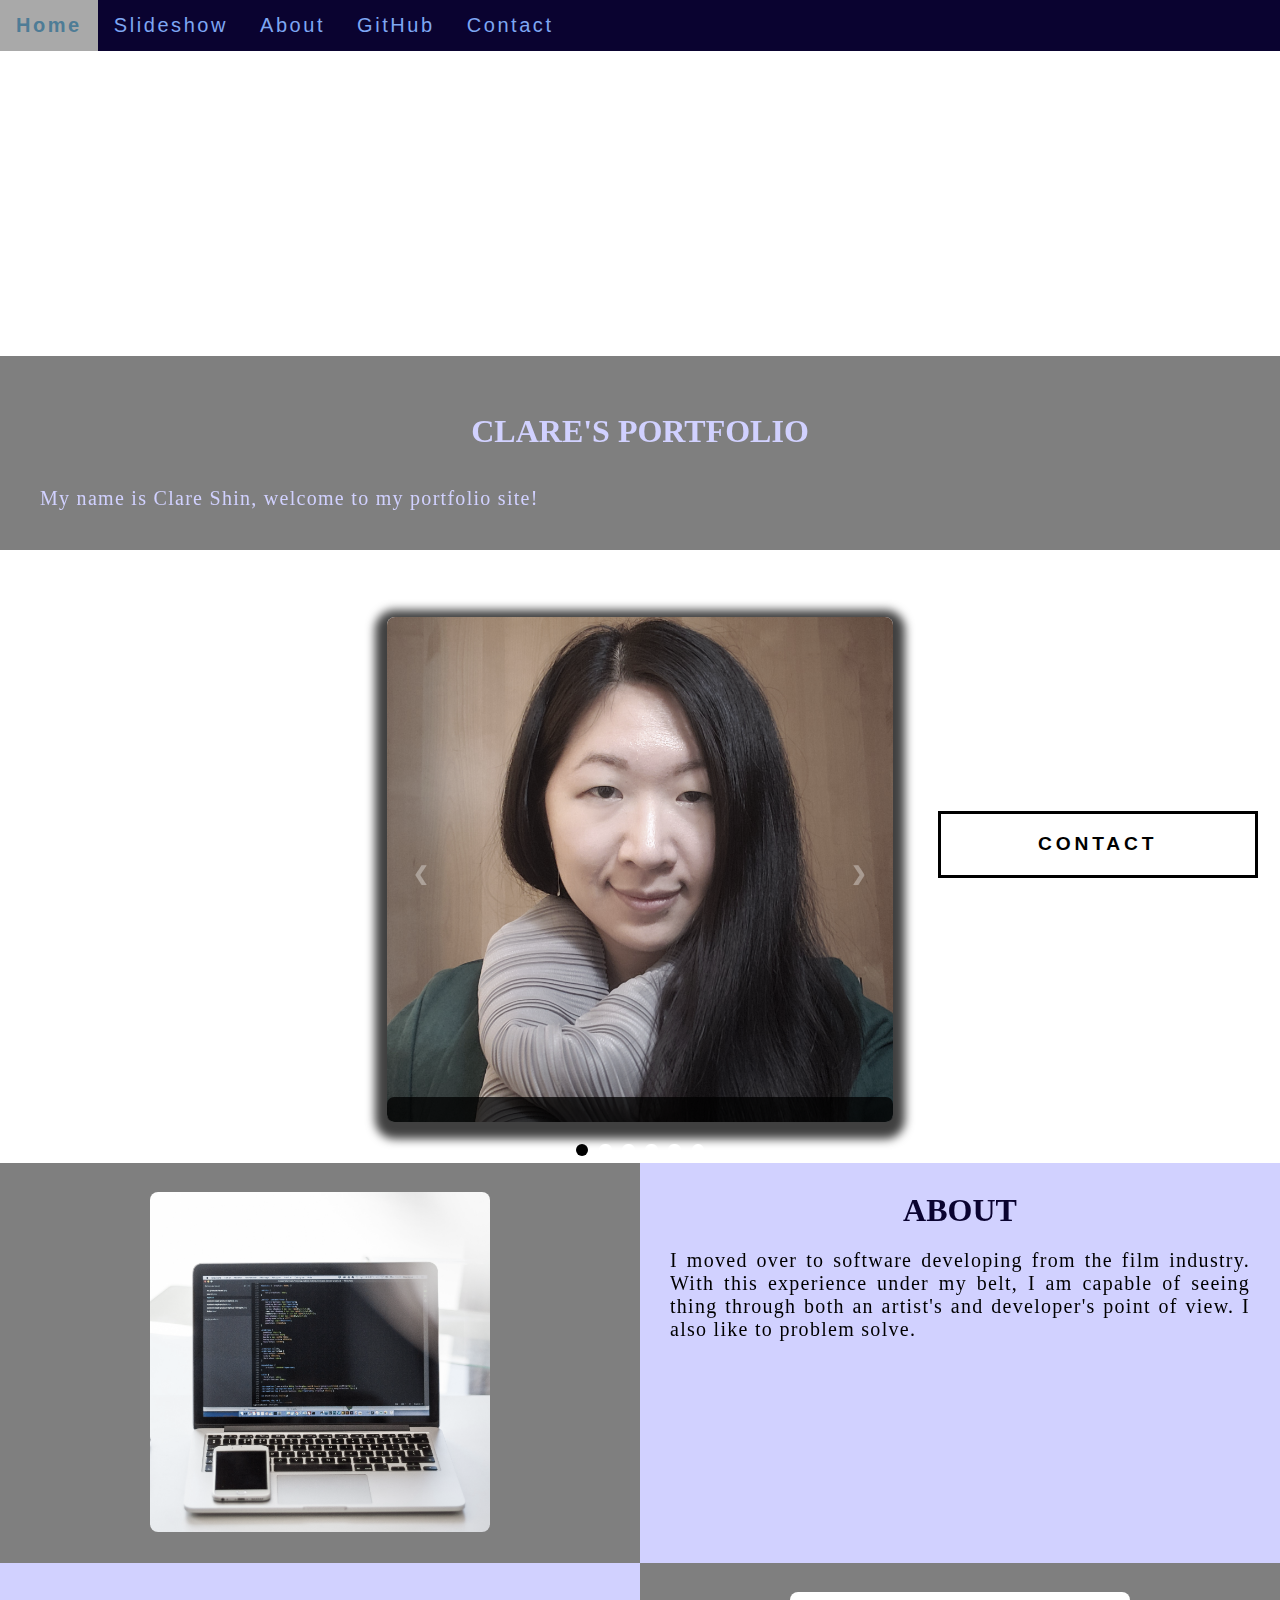
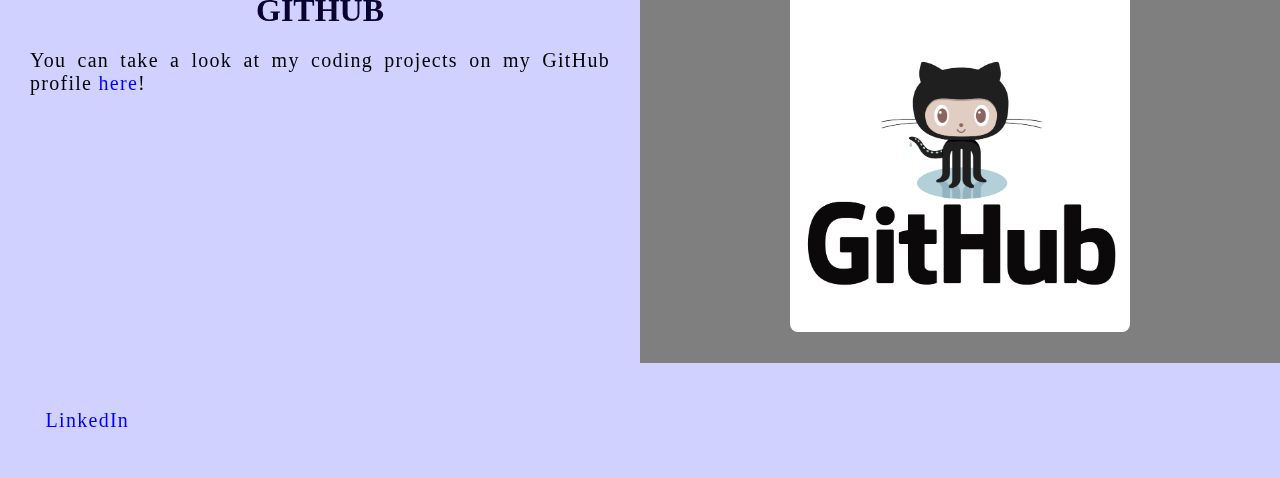
==== index.html @ 05faa002 "Update index.html" ====
<!DOCTYPE html>
<html lang="en">

<!--HEAD-->
    <head>
        <title>Clare Shin</title>
        <meta charset="utf-8">
        <meta name="viewpoint" content="width=device-width, initial-scale=1">
        <link rel="stylesheet" type="text/css" href="./CSS/CS_Portfolio.css">
        <script src="https://ajax.googleapis.com/ajax/libs/jquery/3.4.0/jquery.min.js"></script>
    </head>

<!--BODY-->
<body class="Background">
    <script>
        document.body.className +- ' fade-out';
            $(function() {
                $('body').removeClass('fade-out');
            });
    </script>

<!--NAVBAR-->
    <div class="Navbar">
        <a class="active" href="#Home">Home</a>
        <a href="#Slideshow">Slideshow</a>
        <a href="#About">About</a>
        <a href="#GitHub">GitHub</a>
        <a onclick="openForm()">Contact</a>
    </div>

    <div class="cancel" onclick="closeForm()"></div>

<!--HOME-->
    <div id="Home">
        <br>
        <br>

<!--VIDEO-->    
        <video autoplay muted loop id="bg_video">
            <source src="./Media/Video/background_video7.mp4" type="video/mp4">
            <source src="./Media/Video/background_video7.ogg" type="video/ogg">
            Your browser does not support HTML5 video.
        </video>
    </div>

<!--VIDEO TEXT-->
    <div class="Video_Text">
        <h1 class="Main">Clare's Portfolio</h1>
            <p class="center">
                My name is Clare Shin, welcome to my portfolio site! 
            </p>
    </div>

<!--SLIDESHOW-->
    <div id="Slideshow">
        <div id="Slideshow_Background">
            <div id="Slideshow_Container">

                <div class="Slides fade">
                    <div class="Slide_Number">1 / 6</div>
                    <img class="SlideshowImages" src="./Media/Images/profile2squared.jpg">
                    <div class="text"></div>
                </div>

                <div class="Slides fade">
                    <div class="Slide_Number">2 / 6</div>
                    <img class="SlideshowImages" src="./Media/Images/HTML_CSS_and_JavaScript.jpeg">
                    <div class="text">I am trained in HTML, CSS, JavaScript</div>
                </div>

                <div class="Slides fade">
                    <div class="Slide_Number">3 / 6</div>
                    <img class="SlideshowImages" src="./Media/Images/Python.png">
                    <div class="text">and yet to train in: Python</div>
                </div>

                <div class="Slides fade">
                    <div class="Slide_Number">4 / 6</div>
                    <img class="SlideshowImages" src="./Media/Images/C_Sharp_and_Dot_NET.png">
                    <div class="text">C#, .NET Framework, ASP.NET and MVC.</div>
                </div>

                <div class="Slides fade">
                    <div class="Slide_Number">5 / 6</div>
                    <img class="SlideshowImages" src="./Media/Images/SQL_and_Database.jpg">
                    <div class="text">I also know <!--back-end development,--> databases and SQL.</div>
                </div>

                <div class="Slides fade">
                    <div class="Slide_Number">6 / 6</div>
                    <img class="SlideshowImages" src="" >
                    <div class="text">
                        <a onclick="openForm()" href="#Contact" style="color: white;">Contact me!</a>
                    </div>
                </div>

                <a class="Previous" onclick="plusSlides(-1)">&#10094;</a>
                <a class="Next" onclick="plusSlides(1)">&#10095;</a>

            </div>

            <br>

            <div style="text-align: center">
                
                <span class="dot" onclick="currentSlide(1)"></span>
                <span class="dot" onclick="currentSlide(2)"></span>
                <span class="dot" onclick="currentSlide(3)"></span>
                <span class="dot" onclick="currentSlide(4)"></span>
                <span class="dot" onclick="currentSlide(5)"></span>
                <span class="dot" onclick="currentSlide(6)"></span>

            </div>
        </div>
    </div>

    <script>
        var slideIndex = 1;
            showSlides(slideIndex);
        function plusSlides(n) {
            showSlides(slideIndex += n);
        }
        function currentSlide(n) {
            showSlides(slideIndex = n);
        }
        function showSlides(n) {
            var i;
            var slides = document.getElementsByClassName("Slides");
            var dots = document.getElementsByClassName("dot");
                if (n > slides.length) {slideIndex = 1}
                if (n < 1) {slideIndex = slides.length}
                    for (i=0; i<slides.length; i++) {
                        slides[i].style.display = "none";
                    }
                    for (i=0; i<dots.length; i++) {
                        dots[i].className = dots[i].className.replace(" active","");
                    }
            slides[slideIndex-1].style.display = "block";
            dots[slideIndex-1].className += " active";
        }
    </script>

<!--ABOUT-->
    <div class="Row" id="About">
        <div class="Column_1">
            <img src="./Media/Images/Development.jpg" alt="Laptop">
        </div>
        <div class="Column_2">
            <h1>About</h1>
                <p>I moved over to software developing from the film industry. With this experience under my belt, I am capable of seeing thing through both an artist's and developer's point of view. I also like to problem solve.</p>
        </div>
    </div>

<!--GITHUB-->
    <div class="Row" id="GitHub">
        <div class="Column_2">
            <h1>GitHub</h1>
                <p>You can take a look at my coding projects on my GitHub profile 
                <a href="https://github.com/haeyin" target="_blank">here</a>!</p>
        </div>
        <div class="Column_1">
            <a href="https://github.com/haeyin" target="_blank"><img src="Media/Images/GitHub.png" alt="GitHub_img"></a>
        </div>
    </div>

<!--CONTACT-->
    <div id="Contact">
        <button onclick="openForm()" class="Pop_Up_Button">CONTACT</button>
        <div class="form-popup" id="myForm">
            <form action="https://formspree.io/xgeadenn" method="POST" class="form-container">
                <h1>Contact</h1>
                    <label for="name"><strong>Name</strong></label>
                        <input type="text" placeholder="Your Name Here" name="name" required>
                    <label for="phone"><strong>Phone</strong></label>
                        <input type="text" placeholder="Your Phone Number Here" name="phone" required>
                    <label for="email"><strong>Email</strong></label>
                        <input type="text" placeholder="Your Email Here" name="email" required>
                    <label for="message"><strong>Message</strong></label>
                        <input type="text" placeholder="Type your Message" name="message">
                    
        <button type="submit" class="btn">SUBMIT</button>
        <button type="button" class="cancel" onclick="closeForm()">CLOSE</button>
            </form>
        </div>
    </div>
    
    <script src="./JS/CS_Portfolio.js"></script>

<!--FOOTER-->
    <footer>
        <p>
            <a href="https://www.linkedin.com/in/clareshin/" target="_blank">LinkedIn</a>
        </p>
    </footer>
</body>


</html>
---- CSS/CS_Portfolio.css ----
html {
    scroll-behavior: smooth;
}

body {
    margin: 0%;
    opacity: 1;
    transition: 3s opacity;
    /*letter-spacing: .2vw;
    font-size: 1.5vw;*/
}

body.fade-out {
    opacity: .1;
    transition: none;
}

.Navbar {
    overflow: hidden;
    background-color: rgb(10, 3, 48);
    position: fixed;
    top: 0;
    width: 100%;
    z-index: 1;
    -webkit-animation: moveNav 5s;
    animation: moveNav 5s;
}

.Navbar a {
    float: left;
    display: block;
    color: #7ea7f3;
    padding: 14px 16px;
    /*padding: .75vw 1vw;*/
    text-decoration: none;
    font-family: fantasy, 'Trebuchet MS', 'Lucida Sans Unicode', 'Lucida Grande', 'Lucida Sans', Arial, sans-serif, Helvetica, 'Courier New', Courier, monospace;
    font-size: 20px;
    text-align: center;
    letter-spacing: .2vw;
    -webkit-animation: movnavText 5.75s;
    animation: movenavText 5.75s;
}

@keyframes movNav {
    from {left: -100vw;}
    to {left: 0vw;}
}

@keyframes movnavText {
    from {top: -100vw;}
    to {top: 0vw;}
}

@keyframes movevideoText {
    from {top: -100vw;}
    to {top: 0vw;}
}


.Navbar a:hover {
    background-color: rgb(126, 185, 212);
    color: rgb(78, 124, 150);
    font-weight: bolder;
    cursor: pointer;
    -webkit-transition-duration: 1s;
    transition-duration: 1s;
}

.Navbar a.active {
    background-color: darkgray;
}

/*@keyframes zoominout*/

.Main {
    color: rgb(209, 209, 255);
}

#bg_video {
    position: fixed;
    right: 0;
    bottom: 0;
    min-width: 100%;
    z-index: -1;
}

.Video_Text {
    background: rgba(0,0,0,0.5);
    color: rgb(209, 209, 255);
    width: 100%;
    padding: 20px;
    margin-top: 25%;
    position: relative;
    -webkit-animation: moveNav 4s;
    animation: movevideoText 4s;
    /*animation: zoominout*/
}

#Slideshow_Background {
    background: rgba(255,255,255,.35);
}

.Slides {
    display: none;
}

@-webkit-keyframes fade {
    from {opacity: .4;}
    to {opacity: 1;}
}

@keyframes fade {
    from {opacity: .4;}
    to {opacity: 1;}
}

#Slideshow_Container {
    width: 39.5vw;
    height: auto;
    padding-top: 4%;
    position: relative;
    margin: auto;
}

.SlideshowImages {
    vertical-align: middle;
    width: auto;
    height: auto;
    box-shadow: 0px 5px 10px 12px rgba(0,0,0,0.75);
}

.Previous, .Next {
    cursor: pointer;
    position: absolute;
    top: 50%;
    width: auto;
    padding: 2vw;
    margin-top: -0vw;
    color: rgba(255,255,255,.35);
    font-weight: bolder;
    font-size: 1.5vw;
    border-radius: 0 3px 3px 0;
    user-select: none;
    transition: .6s ease;
}

.Next {
    right: 0;
    border-radius: 3px 0 0 3px;
}

.Previous:hover, .Next:hover {
    background-color: rgb(9, 30, 94);
    color: white;
}

.text {
    color: white;
    padding: 1vw;
    position: absolute;
    bottom: 0;
    width: 100%;
    text-align: center;
    font-family: fantasy, 'Trebuchet MS', 'Lucida Sans Unicode', 'Lucida Grande', 'Lucida Sans', Arial, Helvetica, sans-serif;
    letter-spacing: .1vw;
    font-size: 1.5vw;
    background-color: rgba(0,0,0,0.75);
    font-weight: normal;
    border-radius: 7px 7px 7px 7px;
}

.Slide_Number {
    color: white;
    position: absolute;
    top: 0;
    font-family: fantasy, Helvetica, sans-serif, 'Trebuchet MS', 'Lucida Sans Unicode', 'Lucida Grande', 'Lucida Sans', Arial;
    font-size: 1.5vw;
    font-weight: bolder;
    letter-spacing: .1vw;
    display: none;
}

.dot {
    cursor: pointer;
    height: 1vw;
    width: 1vw;
    margin: .25vw;
    background-color: white;
    border-radius: 50%;
    display: inline-block;
    transition: background-color .6s ease;
    position: relative;
    z-index: 1;
}

.active, .dot:hover {
    background-color: black;
}

.fade {
    -webkit-animation-name: fade;
    -webkit-animation-duration: 1.5s;
    animation-name: fade;
    animation-duration: 1.5s;
}

* {
    box-sizing: border-box;
}

.Column_1 {
    float: left;
    width: 50%;
    padding: 10px;
    height: 400px;
    background-color: rgba(0,0,0,0.5);
    overflow: hidden;
}

.Column_2 {
    float: left;
    width: 50%;
    padding: 10px;
    height: 400px;
    background-color: rgb(209, 209, 255);
}

.Row:after {
    content: "";
    display: table;
    clear: both;
}

h1 {
    text-transform: uppercase;
    font-family: fantasy, Optima;
    text-align: center;
    margin-top: 3%;
    margin-bottom: 3%;
    color: rgb(10, 3, 48);
}

p {
    font-family: Optima, Perpetua;
    text-align: justify;
    letter-spacing: .1vw;
    font-size: 20px;
    padding-left: 20px;
    padding-right: 20px;
}

/*.*/center {
    font-family: Optima, Perpetua;
    text-align: center;
    letter-spacing: .1vw;
    font-size: 20px;
    padding-left: 20px;
    padding-right: 20px;
}

a {
    color: blue;
    text-decoration: none;
}

/*q {
    font-style: italic;
    font-weight: bold;
}
*/
img {
    filter: grayscale(50%);
    border-radius: 8px;
    max-width: 100%;
    height: 340px;
    margin-top: 3%;
    margin-left: auto;
    margin-right: auto;
    display: block;
}

center:hover {
    transition: transform 2s;
    transform: scale(1.1);
}

/*p:hover {
    color: blue;
    transition: transform 1s;
    transform: scale(1.05);
}
*/

@keyframes movePopup {
    from {right: -40vw;}
    to {bottom: 1.75vw;}
}

.Pop_Up_Button {
    bottom: 1.75vw;
    right: 1.75vw;
    width: 25vw;
    background-color: white;
    color: black;
    border: solid;
    cursor: pointer;
    position: fixed;
    -webkit-animation: movePopup 5s;
    animation: movePopup 5s;
}

.form-popup {
    border: 3px solid seashell;
    z-index: 8;
    display: none;
    position: fixed;
    bottom: 6px;
    right: 6px;
}

.form-container {
    max-width: 49vw;
    padding: 9px;
    background-color: white;
}


.form-container input[type=text], .form-container input[type=password] {
    width: 100%;
    padding: 1vw; /*MAYBE CHANGE THIS*/
    /*border: 1px solid rgb(209, 209, 255);
    border-radius: 3px; /*MAYBE CHANGE THIS*/
/*    box-sizing: border-box;
    margin-top: 8px; /*MAYBE CHANGE THIS*/
/*    margin-bottom: 18px; /*MAYBE CHANGE THIS*/
/*    resize: vertical;*/
    margin: .6vw 0 .6vw 0;
    border: none;
    background: gainsboro;
    font-size: 1vw;
    font-family: Perpetua, Rockwell Exta Bold;
}

.form-container .btn {
    background-color: white;
    color: black;
    border-color: black;
    margin-bottom: 1vh;
}

.form-container .cancel {
    background-color: red;
    color: white;
    border-color: gray;
}

button {
    font-family: 'Trebuchet MS', 'Lucida Sans Unicode', 'Lucida Grande', 'Lucida Sans', Arial, sans-serif;
    letter-spacing: .3vw;
    font-size: 1.5vw;
    font-weight: bolder;
    padding: 1.5vw 1.5vw;
    border-style: solid;
    cursor: pointer;
    width: 100%;
    height: auto;
}

button:hover, .form-container .btn:hover {
    color: white;
    background-color: black;
    -webkit-transition-duration: 1s;
    transition-duration: 1s;
    border-style: solid;
    border-color: silver;
}

.form-container .cancel:hover {
    color: white;
    background-color: rgb(184, 0, 0);
    -webkit-transition-duration: 1s;
    transition-duration: 1s;
    border-style: solid;
    border-color: black;
}

/*input[type=submit] {
    color: #b5cfff;
    background-color:  rgb(10, 3, 48);
    font-weight: ;
    padding: 15px 20px;
    border: none;
    border-radius: 5px;
    cursor: pointer;
    display: block;
    margin-left: auto;
    margin-right: auto;
    font-family: Perpetua, Rockwell Extra;
}

input[type=submit]:hover {
    background-color: ;
    color: ;
    transform: scale(1.25);
    transition: transform 1s;
}

form {
    border-radius: 5px;
    padding: 20px;
    background-color: rgb(209, 209, 255);
    font-family: fantasy, Optima;
}

p:hover {
    transform: scale(1.01);
    transition: 1s;
}

h1:hover {
    font-weight: bold;
}

img:hover {
    filter: grayscale(0%);
    transition: transform 1s;
    transform: scale(1.1);
}
*/
footer {
    padding: 2%;
    background-color: rgb(209, 209, 255);
}
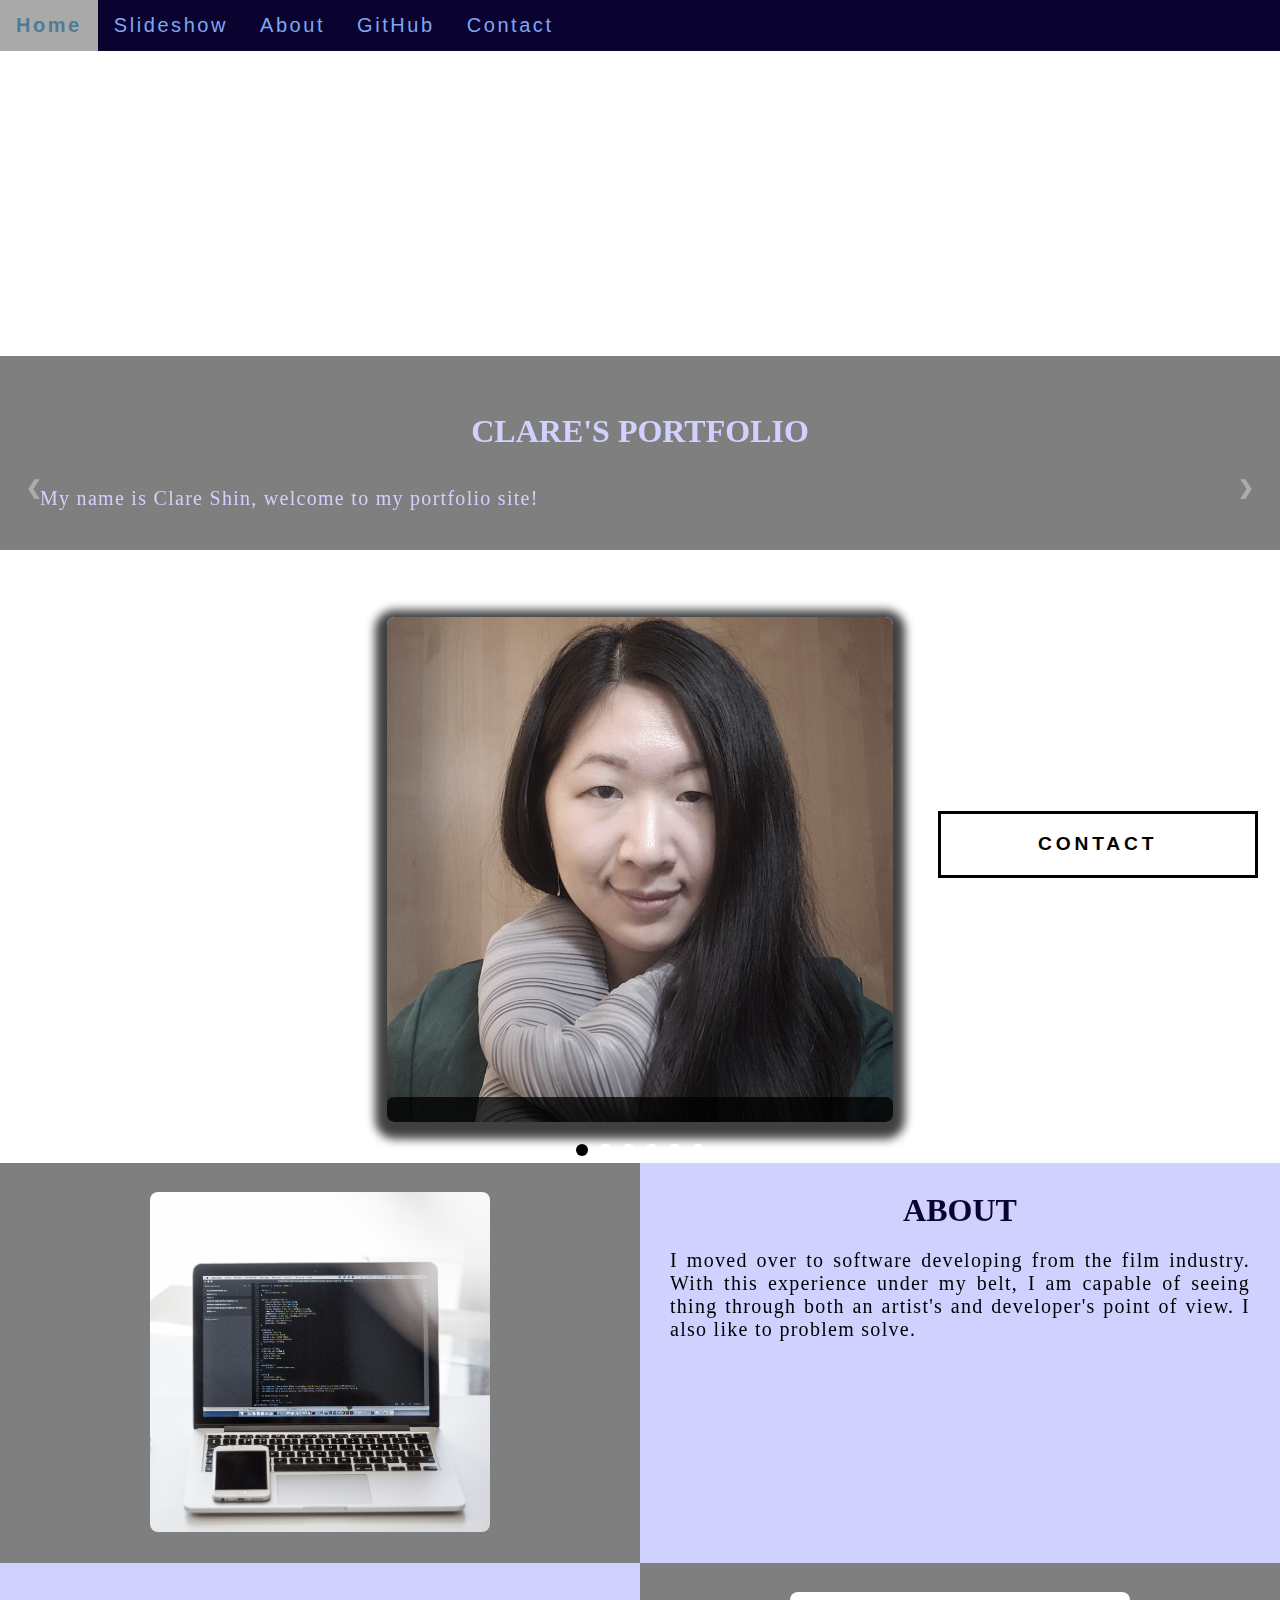
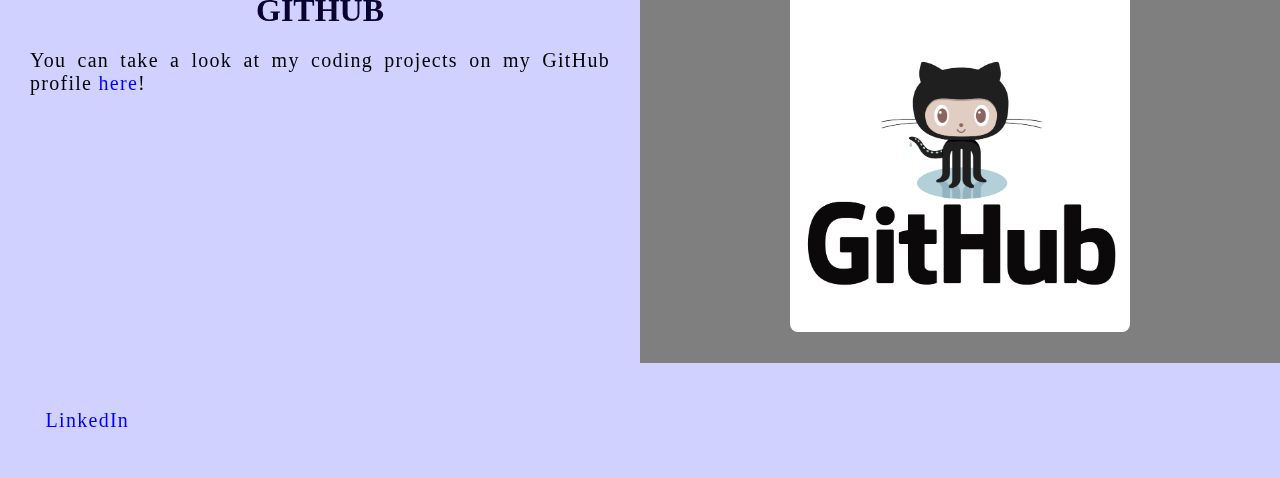
==== commit 5f6e4a18: "Update index.html" ====
--- a/index.html
+++ b/index.html
@@ -86,12 +86,12 @@
                     <div class="text">I also know <!--back-end development,--> databases and SQL.</div>
                 </div>
 
-                <div class="Slides fade">
+<!--                <div class="Slides fade">
                     <div class="Slide_Number">6 / 6</div>
                     <img class="SlideshowImages" src="" >
                     <div class="text">
                         <a onclick="openForm()" href="#Contact" style="color: white;">Contact me!</a>
-                    </div>
+                    </div>-->
                 </div>
 
                 <a class="Previous" onclick="plusSlides(-1)">&#10094;</a>
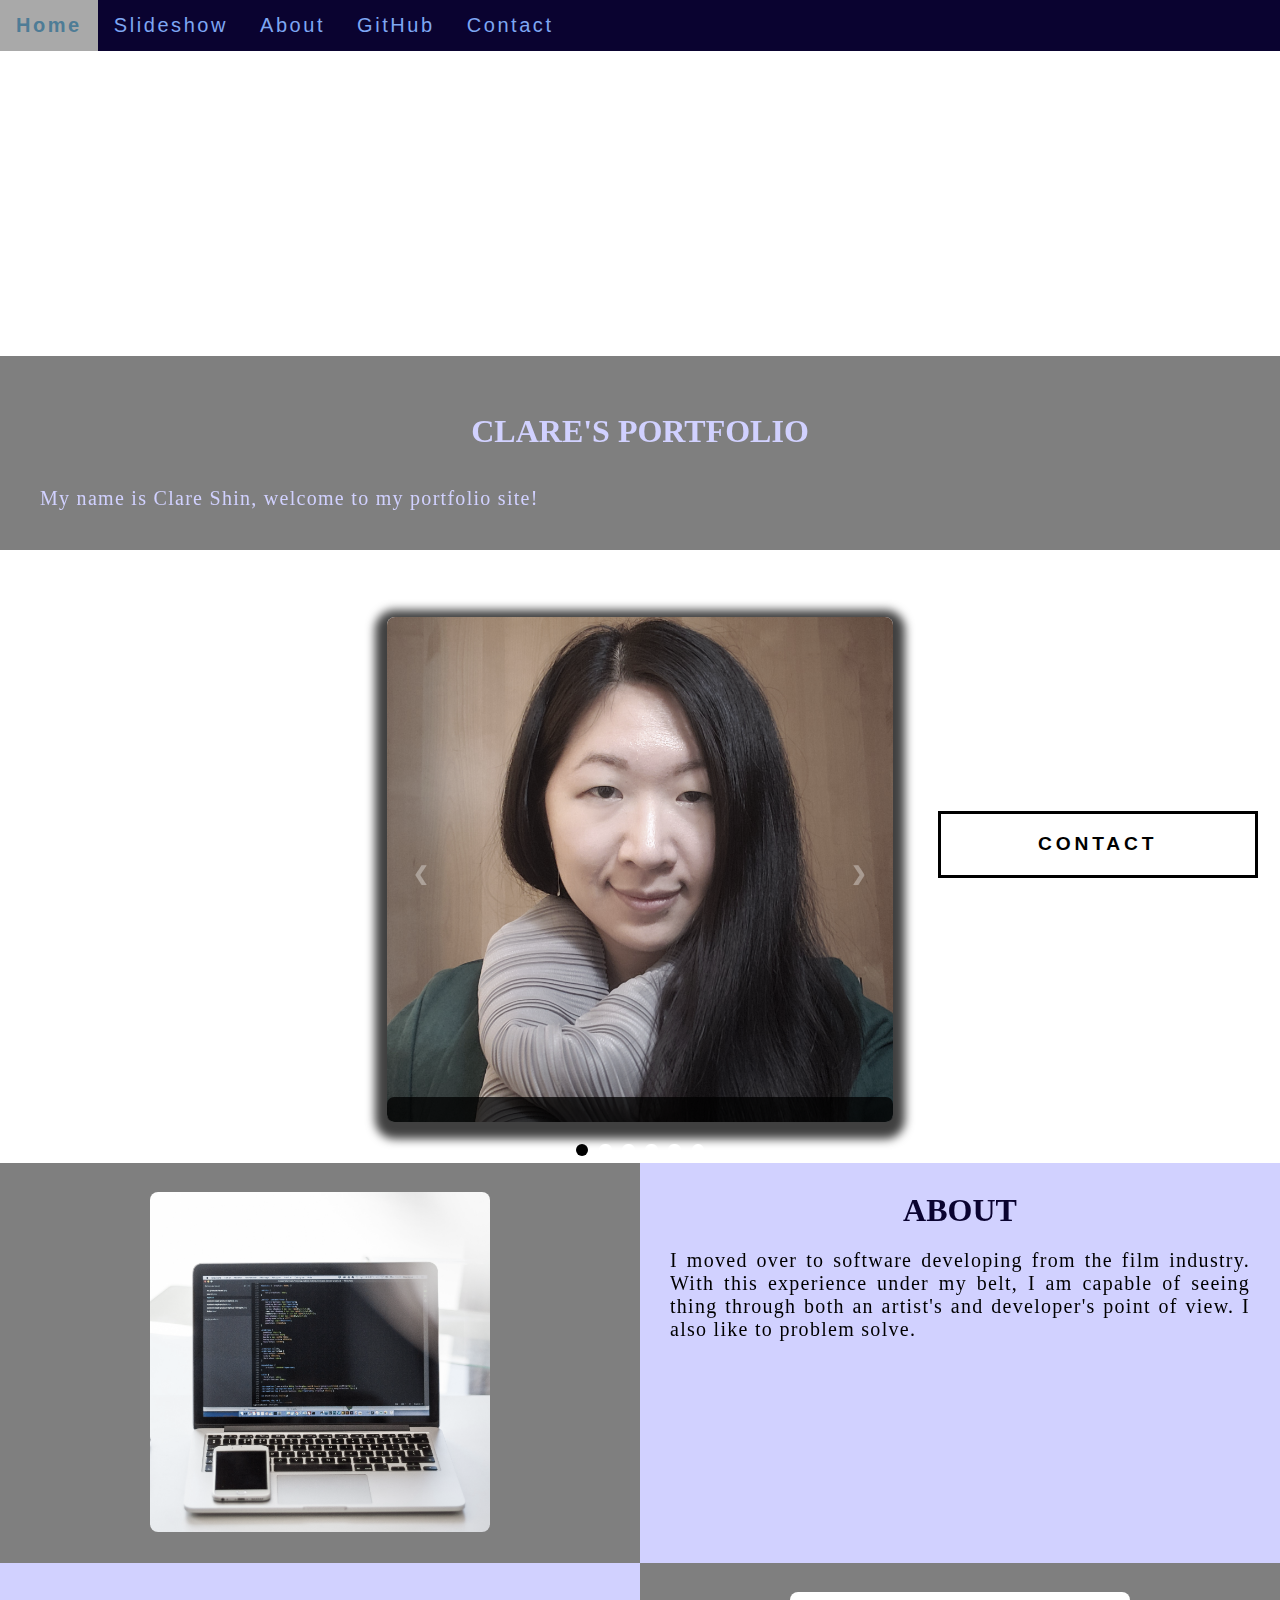
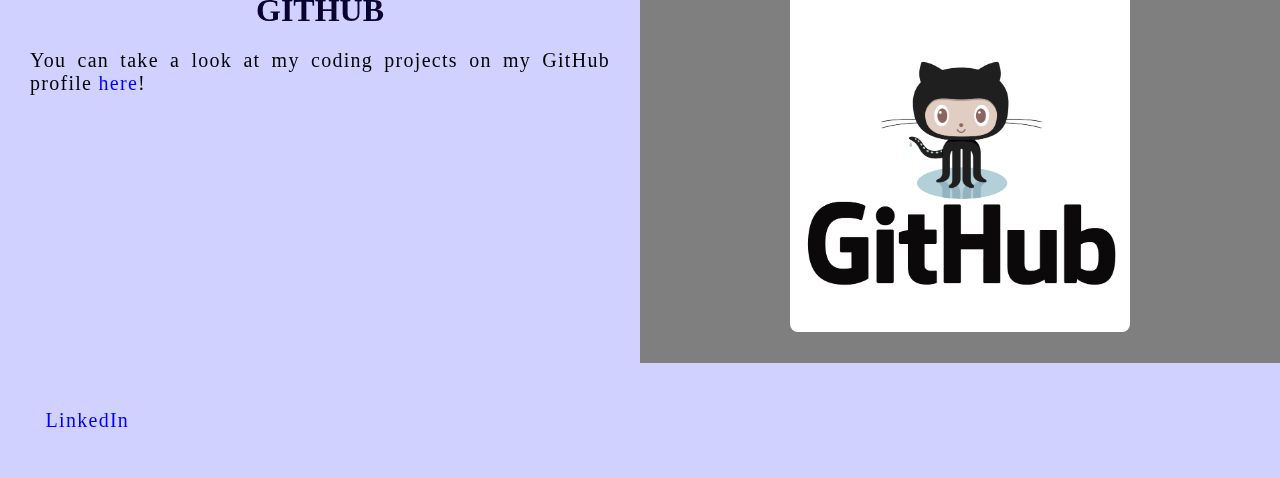
==== commit 93aa89c9: "added temp pic for 6th slide" ====
--- a/index.html
+++ b/index.html
@@ -86,12 +86,12 @@
                     <div class="text">I also know <!--back-end development,--> databases and SQL.</div>
                 </div>
 
-<!--                <div class="Slides fade">
+                <div class="Slides fade">
                     <div class="Slide_Number">6 / 6</div>
-                    <img class="SlideshowImages" src="" >
+                    <img class="SlideshowImages" src="./Media/Images/Development.jpg" >
                     <div class="text">
                         <a onclick="openForm()" href="#Contact" style="color: white;">Contact me!</a>
-                    </div>-->
+                    </div>
                 </div>
 
                 <a class="Previous" onclick="plusSlides(-1)">&#10094;</a>
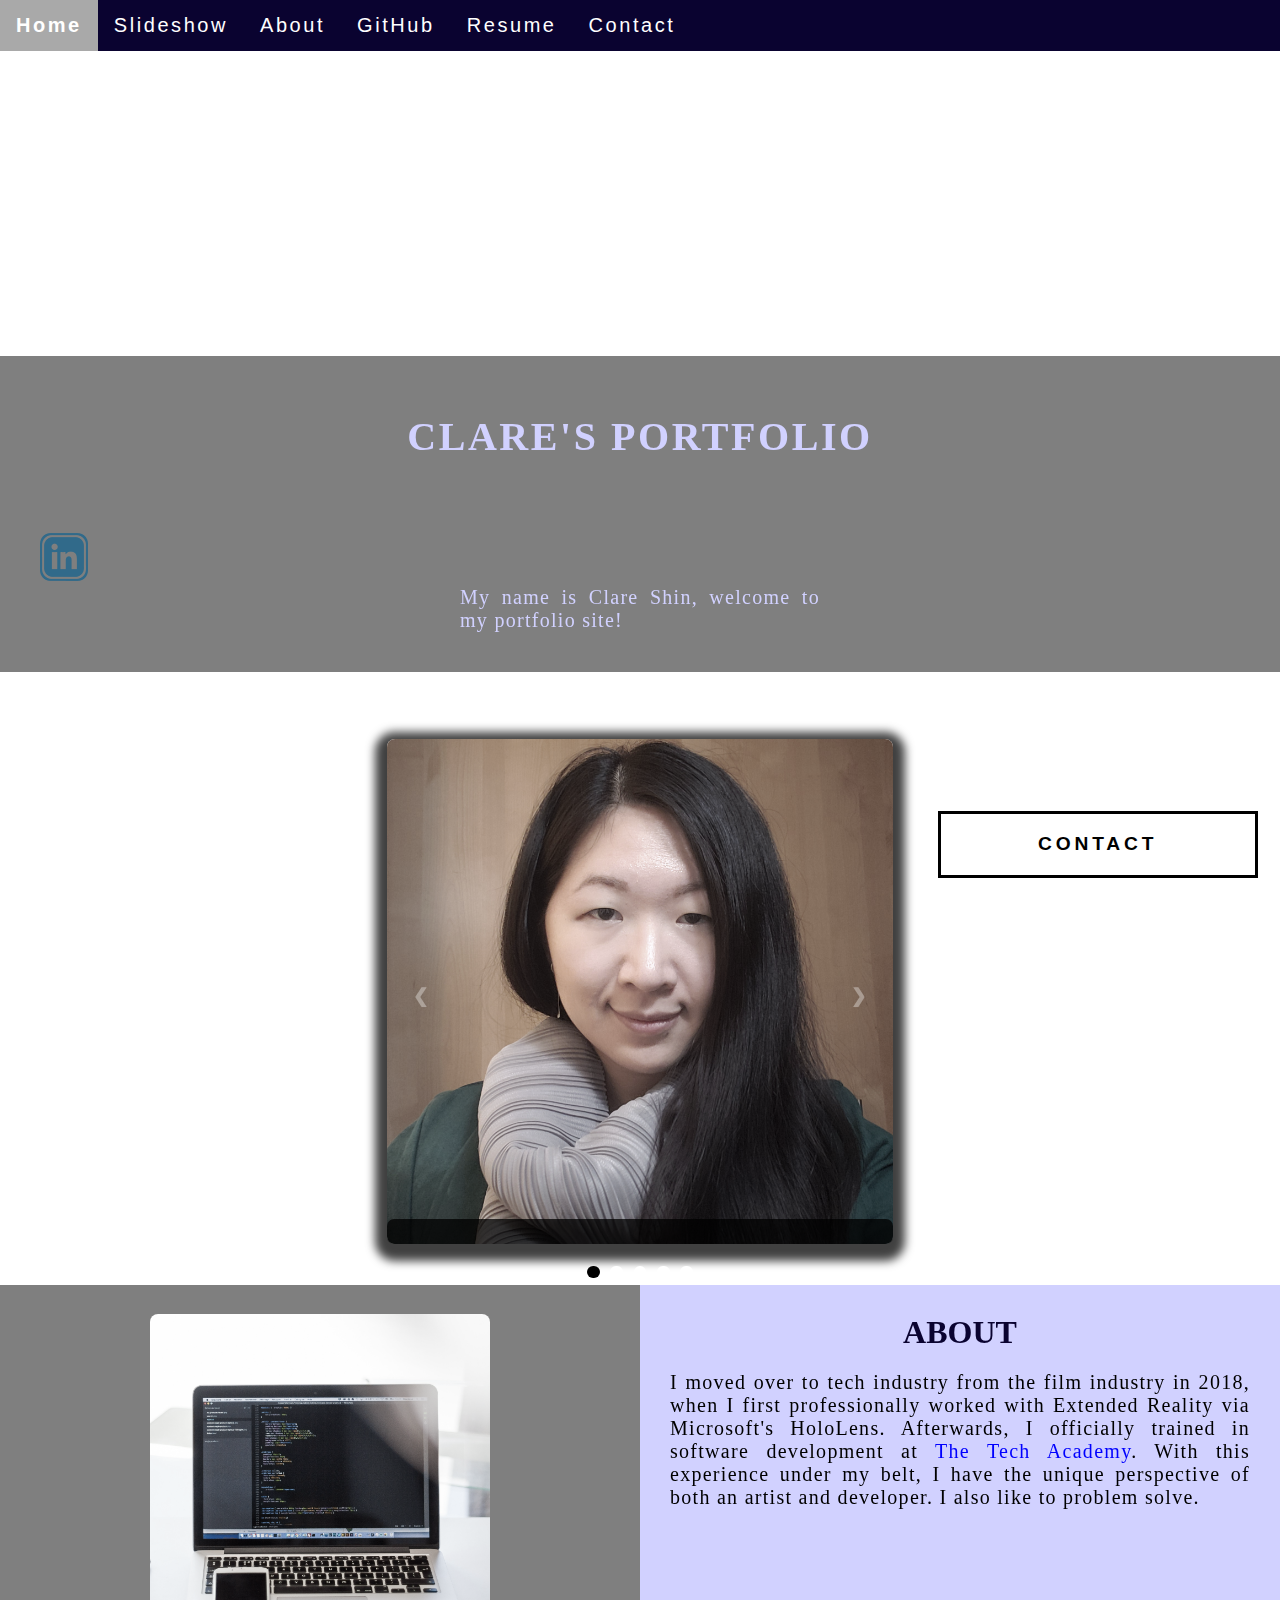
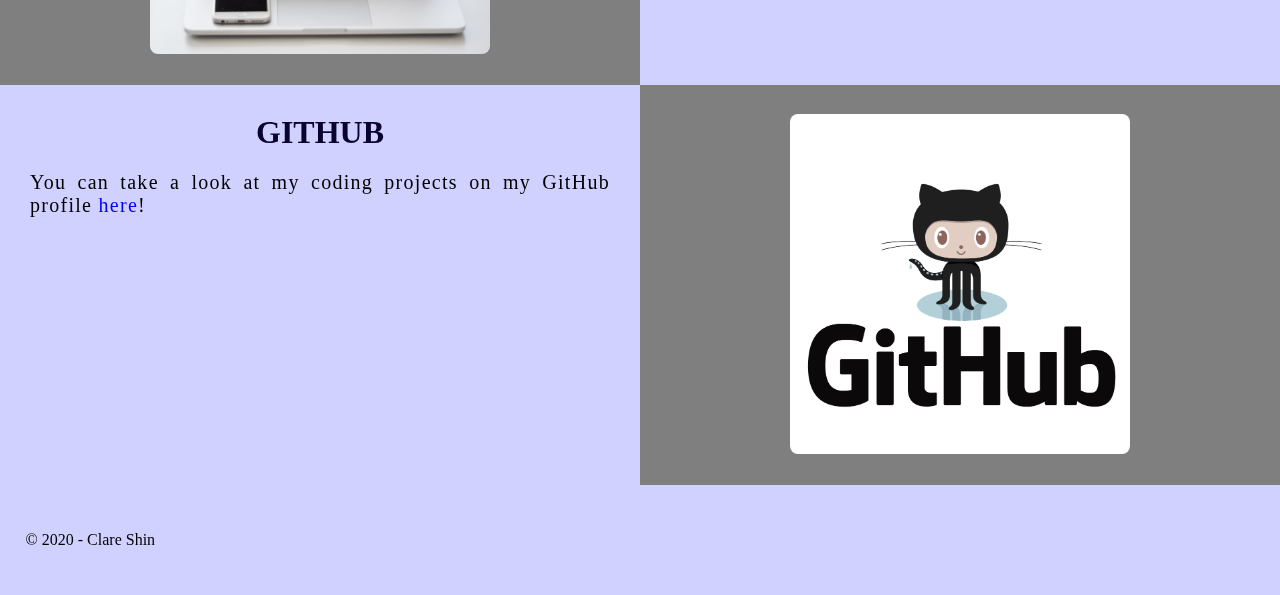
==== commit 70154141: "Updated Portfolio with LinkedIn badge and Resume pdf link in navbar." ====
--- a/index.html
+++ b/index.html
@@ -1,4 +1,4 @@
-<!DOCTYPE html>
+﻿<!DOCTYPE html>
 <html lang="en">
 
 <!--HEAD-->
@@ -25,6 +25,7 @@
         <a href="#Slideshow">Slideshow</a>
         <a href="#About">About</a>
         <a href="#GitHub">GitHub</a>
+        <a href="Media/pdf/Clare_Shin_Resume_SoftwareDeveloper.pdf">Resume</a>
         <a onclick="openForm()">Contact</a>
     </div>
 
@@ -37,8 +38,8 @@
 
 <!--VIDEO-->    
         <video autoplay muted loop id="bg_video">
-            <source src="./Media/Video/background_video7.mp4" type="video/mp4">
-            <source src="./Media/Video/background_video7.ogg" type="video/ogg">
+            <source src="./Media/Video/background_video7_Trim7.mp4" type="video/mp4">
+            <source src="./Media/Video/background_video7_Trim7.ogg" type="video/ogg">
             Your browser does not support HTML5 video.
         </video>
     </div>
@@ -46,9 +47,10 @@
 <!--VIDEO TEXT-->
     <div class="Video_Text">
         <h1 class="Main">Clare's Portfolio</h1>
-            <p class="center">
-                My name is Clare Shin, welcome to my portfolio site! 
-            </p>
+        <p>
+            <a href="https://www.linkedin.com/in/clareshin/" target="_blank"><img class="Icons" src="Media/Images/LinkedIn.png" alt="LinkedIn_img"></a>
+            <span id="center">My name is Clare Shin, welcome to my portfolio site!</span>
+        </p>
     </div>
 
 <!--SLIDESHOW-->
@@ -57,38 +59,38 @@
             <div id="Slideshow_Container">
 
                 <div class="Slides fade">
-                    <div class="Slide_Number">1 / 6</div>
+                    <div class="Slide_Number">1 / 5</div>
                     <img class="SlideshowImages" src="./Media/Images/profile2squared.jpg">
                     <div class="text"></div>
                 </div>
 
                 <div class="Slides fade">
-                    <div class="Slide_Number">2 / 6</div>
+                    <div class="Slide_Number">2 / 5</div>
+                    <img class="SlideshowImages" src="./Media/Images/C_Sharp_and_Dot_NET.png">
+                    <div class="text">I am trained in C#, .NET Framework, ASP.NET, MVC</div>
+                </div>
+
+                <div class="Slides fade">
+                    <div class="Slide_Number">3 / 5</div>
                     <img class="SlideshowImages" src="./Media/Images/HTML_CSS_and_JavaScript.jpeg">
-                    <div class="text">I am trained in HTML, CSS, JavaScript</div>
-                </div>
-
-                <div class="Slides fade">
-                    <div class="Slide_Number">3 / 6</div>
-                    <img class="SlideshowImages" src="./Media/Images/Python.png">
-                    <div class="text">and yet to train in: Python</div>
-                </div>
-
-                <div class="Slides fade">
-                    <div class="Slide_Number">4 / 6</div>
-                    <img class="SlideshowImages" src="./Media/Images/C_Sharp_and_Dot_NET.png">
-                    <div class="text">C#, .NET Framework, ASP.NET and MVC.</div>
-                </div>
-
-                <div class="Slides fade">
-                    <div class="Slide_Number">5 / 6</div>
+                    <div class="text">as well as HTML, CSS, and JavaScript.</div>
+                </div>
+
+                <div class="Slides fade">
+                    <div class="Slide_Number">4 / 5</div>
                     <img class="SlideshowImages" src="./Media/Images/SQL_and_Database.jpg">
                     <div class="text">I also know <!--back-end development,--> databases and SQL.</div>
                 </div>
 
-                <div class="Slides fade">
-                    <div class="Slide_Number">6 / 6</div>
-                    <img class="SlideshowImages" src="./Media/Images/Development.jpg" >
+                <!--<div class="Slides fade">
+                    <div class="Slide_Number">5 / 6</div>
+                    <img class="SlideshowImages" src="./Media/Images/Python.png">
+                    <div class="text">But I have yet to train in Python.</div>
+                </div>-->
+
+                <div class="Slides fade">
+                    <div class="Slide_Number">5 / 5</div>
+                    <img class="SlideshowImages" src="./Media/Images/Development.jpg">
                     <div class="text">
                         <a onclick="openForm()" href="#Contact" style="color: white;">Contact me!</a>
                     </div>
@@ -108,7 +110,7 @@
                 <span class="dot" onclick="currentSlide(3)"></span>
                 <span class="dot" onclick="currentSlide(4)"></span>
                 <span class="dot" onclick="currentSlide(5)"></span>
-                <span class="dot" onclick="currentSlide(6)"></span>
+                <!--<span class="dot" onclick="currentSlide(6)"></span>-->
 
             </div>
         </div>
@@ -147,7 +149,12 @@
         </div>
         <div class="Column_2">
             <h1>About</h1>
-                <p>I moved over to software developing from the film industry. With this experience under my belt, I am capable of seeing thing through both an artist's and developer's point of view. I also like to problem solve.</p>
+            <p>
+                I moved over to tech industry from the film industry in 2018, when I first professionally worked with Extended Reality via Microsoft's HoloLens.
+                Afterwards, I officially trained in software development at <a href="https://learncodinganywhere.com/" target="_blank">The Tech Academy</a>. 
+                With this experience under my belt, I have the unique perspective of both an artist and developer.
+                I also like to problem solve. 
+            </p>
         </div>
     </div>
 
@@ -164,32 +171,36 @@
     </div>
 
 <!--CONTACT-->
-    <div id="Contact">
-        <button onclick="openForm()" class="Pop_Up_Button">CONTACT</button>
-        <div class="form-popup" id="myForm">
-            <form action="https://formspree.io/xgeadenn" method="POST" class="form-container">
-                <h1>Contact</h1>
+    <div>
+        <div id="Contact">
+            <button onclick="openForm()" class="Pop_Up_Button">CONTACT</button>
+            <div class="form-popup" id="myForm">
+                <form action="https://formspree.io/xgeadenn" method="POST" class="form-container">
+                    <h1>Contact</h1>
                     <label for="name"><strong>Name</strong></label>
-                        <input type="text" placeholder="Your Name Here" name="name" required>
+                    <input type="text" placeholder="Your Name Here" name="name" required>
                     <label for="phone"><strong>Phone</strong></label>
-                        <input type="text" placeholder="Your Phone Number Here" name="phone" required>
+                    <input type="text" placeholder="Your Phone Number Here" name="phone" required>
                     <label for="email"><strong>Email</strong></label>
-                        <input type="text" placeholder="Your Email Here" name="email" required>
+                    <input type="text" placeholder="Your Email Here" name="email" required>
                     <label for="message"><strong>Message</strong></label>
-                        <input type="text" placeholder="Type your Message" name="message">
-                    
-        <button type="submit" class="btn">SUBMIT</button>
-        <button type="button" class="cancel" onclick="closeForm()">CLOSE</button>
-            </form>
-        </div>
-    </div>
-    
+                    <input type="text" placeholder="Type your Message" name="message">
+
+                    <button type="submit" class="btn">SUBMIT</button>
+                    <button type="button" class="cancel" onclick="closeForm()">CLOSE</button>
+                </form>
+            </div>
+        </div>
+    </div>
+
     <script src="./JS/CS_Portfolio.js"></script>
 
 <!--FOOTER-->
     <footer>
         <p>
-            <a href="https://www.linkedin.com/in/clareshin/" target="_blank">LinkedIn</a>
+            <div>
+                &copy; 2020 - Clare Shin
+            </div>
         </p>
     </footer>
 </body>
--- a/CSS/CS_Portfolio.css
+++ b/CSS/CS_Portfolio.css
@@ -29,7 +29,7 @@
 .Navbar a {
     float: left;
     display: block;
-    color: #7ea7f3;
+    color: white/*#7ea7f3*/;
     padding: 14px 16px;
     /*padding: .75vw 1vw;*/
     text-decoration: none;
@@ -59,7 +59,7 @@
 
 .Navbar a:hover {
     background-color: rgb(126, 185, 212);
-    color: rgb(78, 124, 150);
+    color: white/*rgb(78, 124, 150)*/;
     font-weight: bolder;
     cursor: pointer;
     -webkit-transition-duration: 1s;
@@ -90,10 +90,25 @@
     width: 100%;
     padding: 20px;
     margin-top: 25%;
+    text-align: center;
     position: relative;
+    font-family: fantasy, 'Trebuchet MS', 'Lucida Sans Unicode', 'Lucida Grande', 'Lucida Sans', Arial, sans-serif, Helvetica, 'Courier New', Courier, monospace;
+    font-size: 20px;
+    letter-spacing: .2vw;
     -webkit-animation: moveNav 4s;
     animation: movevideoText 4s;
     /*animation: zoominout*/
+}
+
+.Icons {
+    height: auto;
+    width: auto;
+    display: inline;
+}
+
+#Resume {
+    display:inline;
+    color: white;
 }
 
 #Slideshow_Background {
@@ -249,13 +264,13 @@
     padding-right: 20px;
 }
 
-/*.*/center {
+#center {
     font-family: Optima, Perpetua;
-    text-align: center;
-    letter-spacing: .1vw;
+    display: inline-block;
+    /*letter-spacing: .1vw;*/
     font-size: 20px;
-    padding-left: 20px;
-    padding-right: 20px;
+    padding-left: 35%;
+    padding-right: 35%;
 }
 
 a {
@@ -430,4 +445,5 @@
 footer {
     padding: 2%;
     background-color: rgb(209, 209, 255);
-}+}
+
